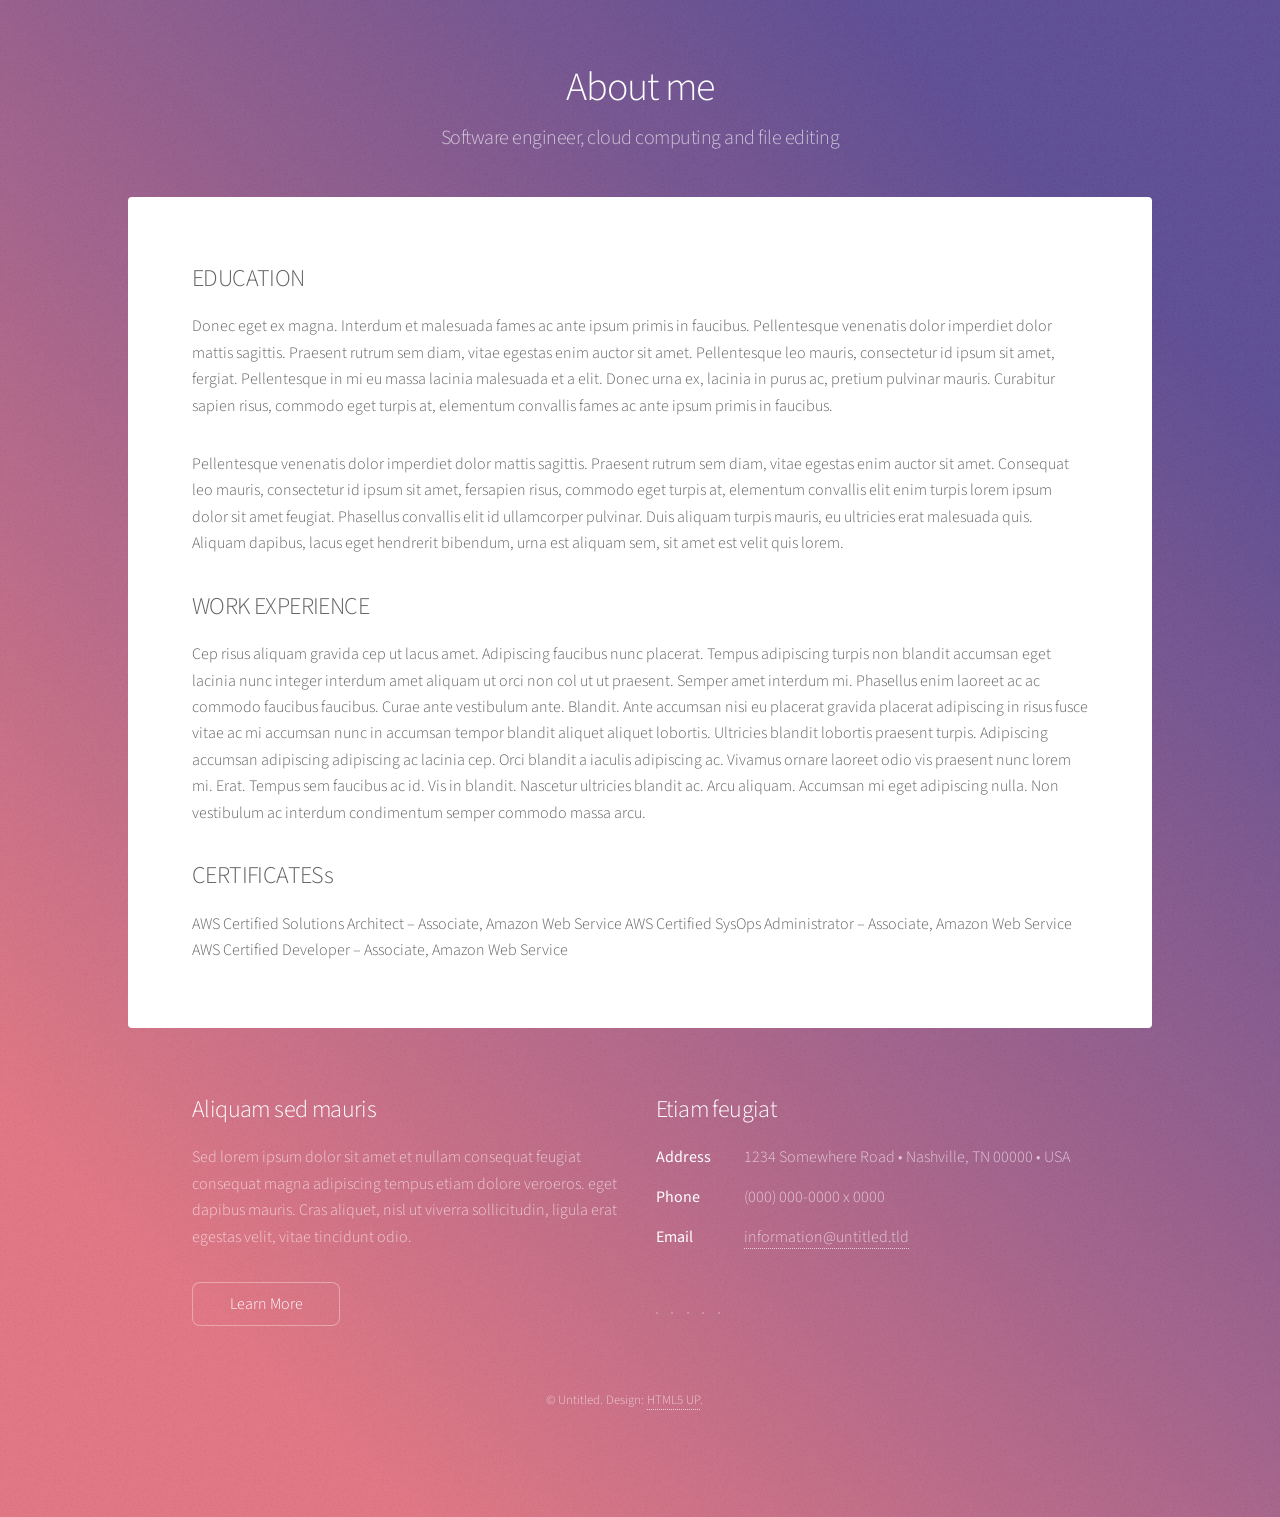
==== about.html @ 9af2275b "about and index about and index" ====
<!DOCTYPE HTML>
<!--
	Stellar by HTML5 UP
	html5up.net | @ajlkn
	Free for personal and commercial use under the CCA 3.0 license (html5up.net/license)
-->
<html>
	<head>
		<title>About - Stellar by HTML5 UP</title>
		<meta charset="utf-8" />
		<meta name="viewport" content="width=device-width, initial-scale=1, user-scalable=no" />
		<link rel="stylesheet" href="assets/css/main.css" />
		<noscript><link rel="stylesheet" href="assets/css/noscript.css" /></noscript>
	</head>
	<body class="is-preload">

		<!-- Wrapper -->
			<div id="wrapper">

				<!-- Header -->
					<header id="header">
						<h1>About me</h1>
						<p>Software engineer, cloud computing and file editing</p>
					</header>

				<!-- Main -->
					<div id="main">

						<!-- Content -->
							<section id="content" class="main">
								<span class="image main"><img src="images/pic04.jpg" alt="" /></span>
								<h2>EDUCATION</h2>
								<p>Donec eget ex magna. Interdum et malesuada fames ac ante ipsum primis in faucibus. Pellentesque venenatis dolor imperdiet dolor mattis sagittis. Praesent rutrum sem diam, vitae egestas enim auctor sit amet. Pellentesque leo mauris, consectetur id ipsum sit amet, fergiat. Pellentesque in mi eu massa lacinia malesuada et a elit. Donec urna ex, lacinia in purus ac, pretium pulvinar mauris. Curabitur sapien risus, commodo eget turpis at, elementum convallis fames ac ante ipsum primis in faucibus.</p>
								<p>Pellentesque venenatis dolor imperdiet dolor mattis sagittis. Praesent rutrum sem diam, vitae egestas enim auctor sit amet. Consequat leo mauris, consectetur id ipsum sit amet, fersapien risus, commodo eget turpis at, elementum convallis elit enim turpis lorem ipsum dolor sit amet feugiat. Phasellus convallis elit id ullamcorper pulvinar. Duis aliquam turpis mauris, eu ultricies erat malesuada quis. Aliquam dapibus, lacus eget hendrerit bibendum, urna est aliquam sem, sit amet est velit quis lorem.</p>
								<h2>WORK EXPERIENCE</h2>
								<p>Cep risus aliquam gravida cep ut lacus amet. Adipiscing faucibus nunc placerat. Tempus adipiscing turpis non blandit accumsan eget lacinia nunc integer interdum amet aliquam ut orci non col ut ut praesent. Semper amet interdum mi. Phasellus enim laoreet ac ac commodo faucibus faucibus. Curae ante vestibulum ante. Blandit. Ante accumsan nisi eu placerat gravida placerat adipiscing in risus fusce vitae ac mi accumsan nunc in accumsan tempor blandit aliquet aliquet lobortis. Ultricies blandit lobortis praesent turpis. Adipiscing accumsan adipiscing adipiscing ac lacinia cep. Orci blandit a iaculis adipiscing ac. Vivamus ornare laoreet odio vis praesent nunc lorem mi. Erat. Tempus sem faucibus ac id. Vis in blandit. Nascetur ultricies blandit ac. Arcu aliquam. Accumsan mi eget adipiscing nulla. Non vestibulum ac interdum condimentum semper commodo massa arcu.</p>
								<h2>CERTIFICATESs</h2>
								<p>AWS Certified Solutions Architect – Associate, Amazon Web Service
								AWS Certified SysOps Administrator – Associate, Amazon Web Service
								AWS Certified Developer – Associate, Amazon Web Service</p>
							</section>

					</div>

				<!-- Footer -->
					<footer id="footer">
						<section>
							<h2>Aliquam sed mauris</h2>
							<p>Sed lorem ipsum dolor sit amet et nullam consequat feugiat consequat magna adipiscing tempus etiam dolore veroeros. eget dapibus mauris. Cras aliquet, nisl ut viverra sollicitudin, ligula erat egestas velit, vitae tincidunt odio.</p>
							<ul class="actions">
								<li><a href="#" class="button">Learn More</a></li>
							</ul>
						</section>
						<section>
							<h2>Etiam feugiat</h2>
							<dl class="alt">
								<dt>Address</dt>
								<dd>1234 Somewhere Road &bull; Nashville, TN 00000 &bull; USA</dd>
								<dt>Phone</dt>
								<dd>(000) 000-0000 x 0000</dd>
								<dt>Email</dt>
								<dd><a href="#">information@untitled.tld</a></dd>
							</dl>
							<ul class="icons">
								<li><a href="#" class="icon brands fa-twitter alt"><span class="label">Twitter</span></a></li>
								<li><a href="#" class="icon brands fa-facebook-f alt"><span class="label">Facebook</span></a></li>
								<li><a href="#" class="icon brands fa-instagram alt"><span class="label">Instagram</span></a></li>
								<li><a href="#" class="icon brands fa-github alt"><span class="label">GitHub</span></a></li>
								<li><a href="#" class="icon brands fa-dribbble alt"><span class="label">Dribbble</span></a></li>
							</ul>
						</section>
						<p class="copyright">&copy; Untitled. Design: <a href="https://html5up.net">HTML5 UP</a>.</p>
					</footer>

			</div>

		<!-- Scripts -->
			<script src="assets/js/jquery.min.js"></script>
			<script src="assets/js/jquery.scrollex.min.js"></script>
			<script src="assets/js/jquery.scrolly.min.js"></script>
			<script src="assets/js/browser.min.js"></script>
			<script src="assets/js/breakpoints.min.js"></script>
			<script src="assets/js/util.js"></script>
			<script src="assets/js/main.js"></script>

	</body>
</html>
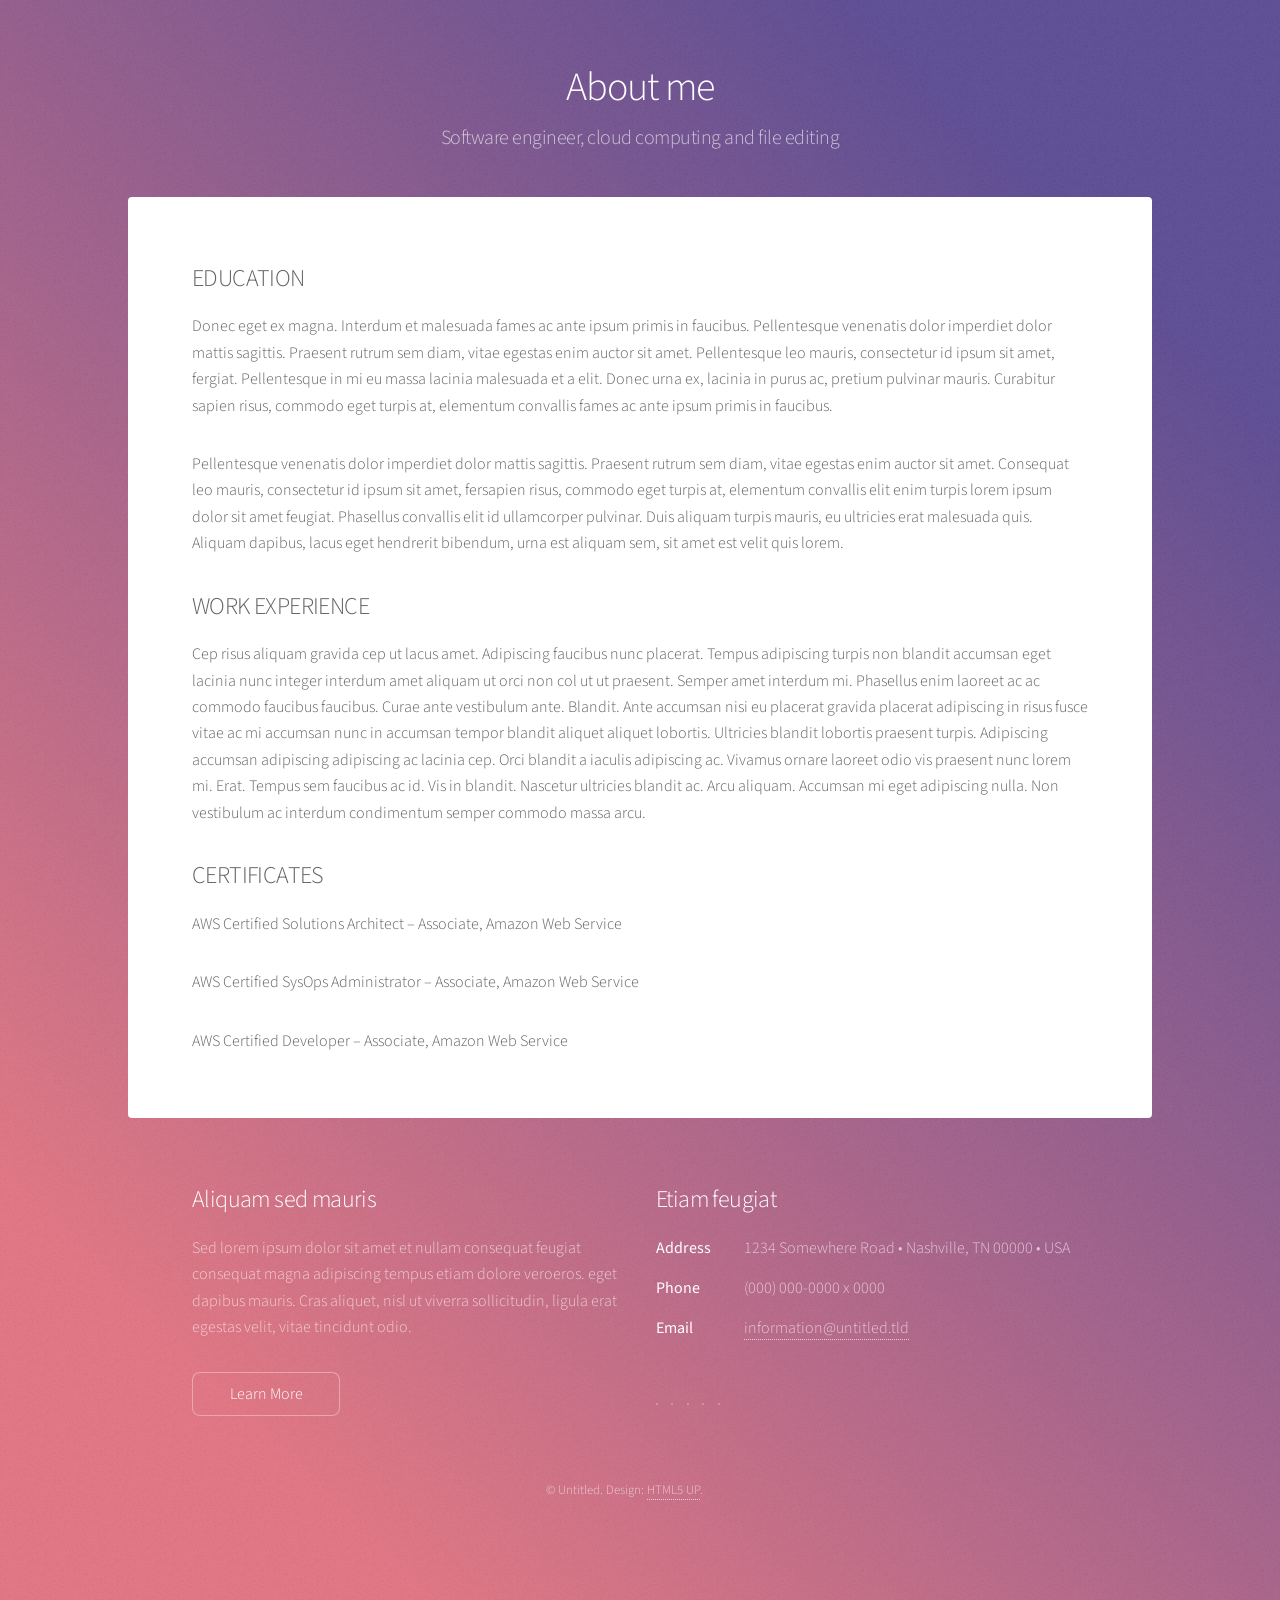
==== commit a1e9c1c8: "edit about.html" ====
--- a/about.html
+++ b/about.html
@@ -34,10 +34,10 @@
 								<p>Pellentesque venenatis dolor imperdiet dolor mattis sagittis. Praesent rutrum sem diam, vitae egestas enim auctor sit amet. Consequat leo mauris, consectetur id ipsum sit amet, fersapien risus, commodo eget turpis at, elementum convallis elit enim turpis lorem ipsum dolor sit amet feugiat. Phasellus convallis elit id ullamcorper pulvinar. Duis aliquam turpis mauris, eu ultricies erat malesuada quis. Aliquam dapibus, lacus eget hendrerit bibendum, urna est aliquam sem, sit amet est velit quis lorem.</p>
 								<h2>WORK EXPERIENCE</h2>
 								<p>Cep risus aliquam gravida cep ut lacus amet. Adipiscing faucibus nunc placerat. Tempus adipiscing turpis non blandit accumsan eget lacinia nunc integer interdum amet aliquam ut orci non col ut ut praesent. Semper amet interdum mi. Phasellus enim laoreet ac ac commodo faucibus faucibus. Curae ante vestibulum ante. Blandit. Ante accumsan nisi eu placerat gravida placerat adipiscing in risus fusce vitae ac mi accumsan nunc in accumsan tempor blandit aliquet aliquet lobortis. Ultricies blandit lobortis praesent turpis. Adipiscing accumsan adipiscing adipiscing ac lacinia cep. Orci blandit a iaculis adipiscing ac. Vivamus ornare laoreet odio vis praesent nunc lorem mi. Erat. Tempus sem faucibus ac id. Vis in blandit. Nascetur ultricies blandit ac. Arcu aliquam. Accumsan mi eget adipiscing nulla. Non vestibulum ac interdum condimentum semper commodo massa arcu.</p>
-								<h2>CERTIFICATESs</h2>
-								<p>AWS Certified Solutions Architect – Associate, Amazon Web Service
-								AWS Certified SysOps Administrator – Associate, Amazon Web Service
-								AWS Certified Developer – Associate, Amazon Web Service</p>
+								<h2>CERTIFICATES</h2>
+								<p>AWS Certified Solutions Architect – Associate, Amazon Web Service</p>
+								<p>AWS Certified SysOps Administrator – Associate, Amazon Web Service</p>
+								<p>AWS Certified Developer – Associate, Amazon Web Service</p>
 							</section>
 
 					</div>
